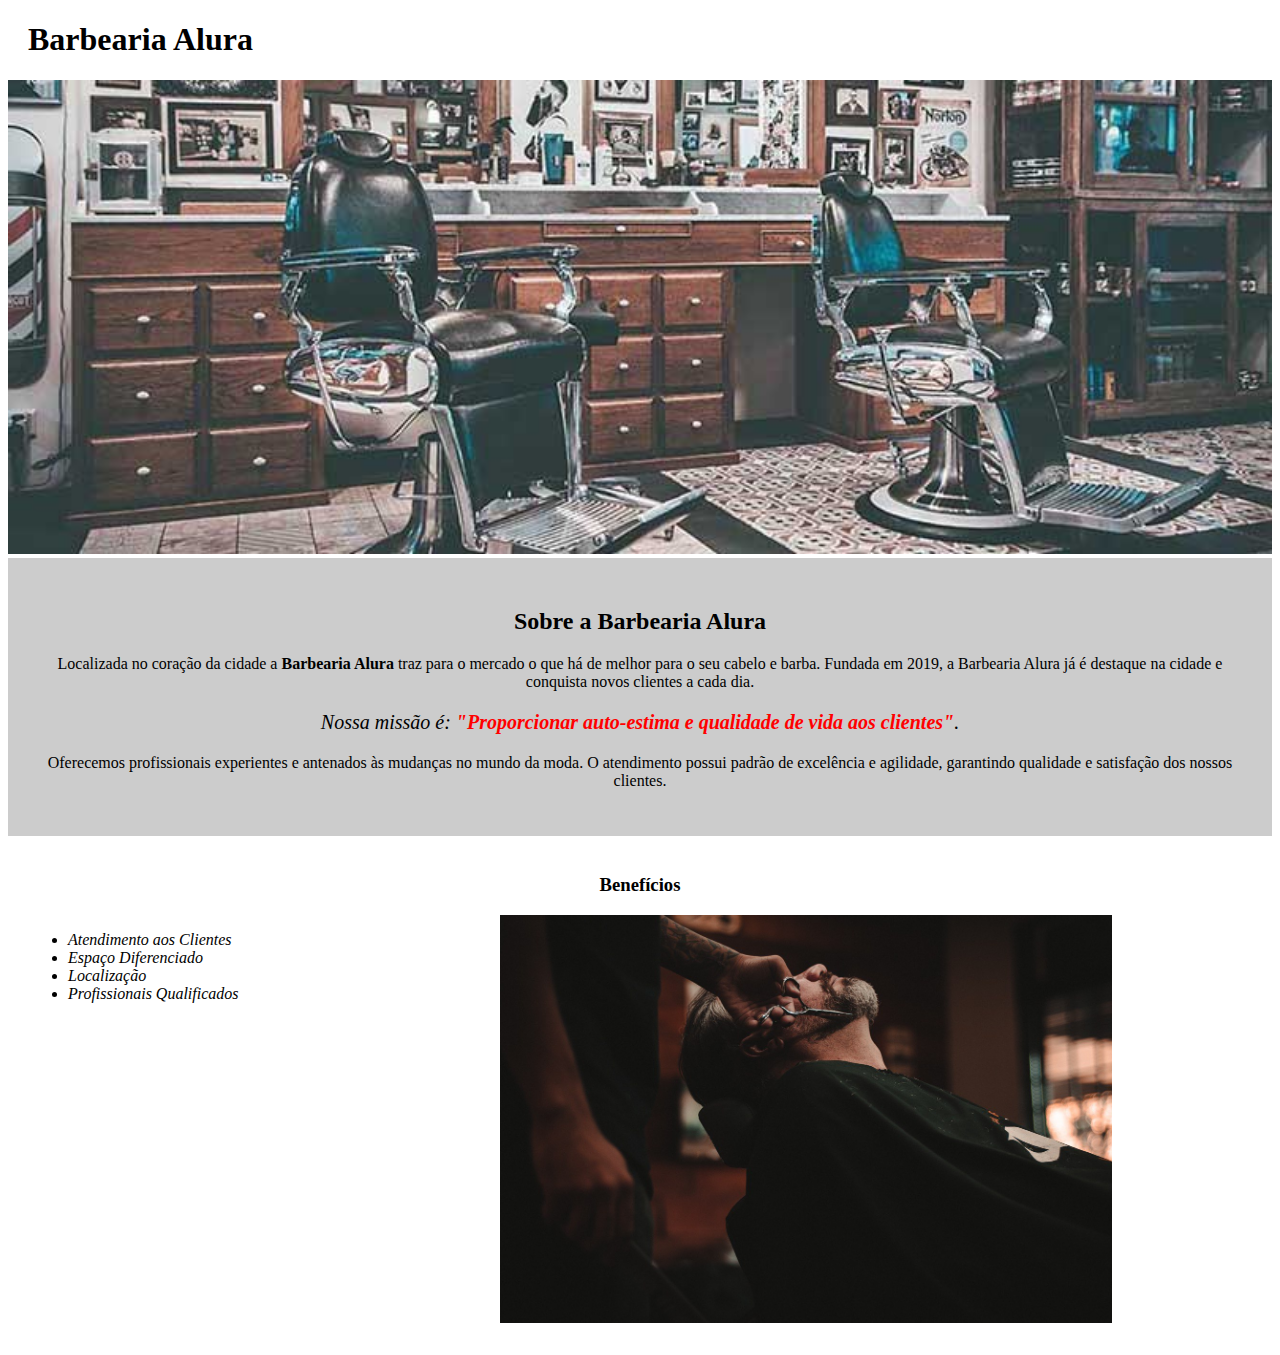
==== index.html @ ba333502 "Add files via upload" ====
<!DOCTYPE html>
<html lang="pt-br">
	<head>
		<meta charset="UTF-8">
		<title> Barbearia Alura</title>
		
		<link rel="stylesheet" href="style.css">
		</head>
	<body>
		<header>
			<h1 class="titulo-principal">Barbearia Alura</h1>

		</header>
		<img id="banner" src="banner.jpg">
		<div class="principal">
			<h2 class="titulocentralizado">Sobre a Barbearia Alura</h1>

			<p>Localizada no coração da cidade a <strong>Barbearia Alura</strong> traz para o mercado o que há de melhor para o seu cabelo e barba. Fundada em 2019, a Barbearia Alura já é destaque na cidade e conquista novos clientes a cada dia.</p>

			<p id="missao"> <em>Nossa missão é: <strong>"Proporcionar auto-estima e qualidade de vida aos clientes"</strong>.</em></p>

			<p>Oferecemos profissionais experientes e antenados às mudanças no mundo da moda. O atendimento possui padrão de excelência e agilidade, garantindo qualidade e satisfação dos nossos clientes.</p>
		</div>
		<div class="beneficios">
			<h3 class="titulocentralizado">Benefícios</h2>

			<ul>
				<li class="items">Atendimento aos Clientes</li>
				<li class="items">Espaço Diferenciado</li>
				<li class="items">Localização</li>
				<li class="items">Profissionais Qualificados</li>
			</ul>
			<img class="imagembeneficios" src="beneficios.jpg">	
		</div>
	</body>
</html>
---- style.css ----
body {
	
}

#banner{
	width: 100%
}

.principal{
	background: #CCCCCC;
	padding: 30px;
}
.titulo-principal{
	padding-left: 20px;
}
.titulocentralizado{
	text-align: center;
}

p {
	text-align: center;
}

#missao {
	font-size: 20px
}

em strong {
	color: red;
}

.items{
	font-style: italic;
}

.beneficios{
	background: #FFFFFF;
	padding: 20px;
}


ul {
	display: inline-block;
	vertical-align: top;
	width: 20%;
	margin-right: 15%;
}
.imagembeneficios{
	width: 50%
}
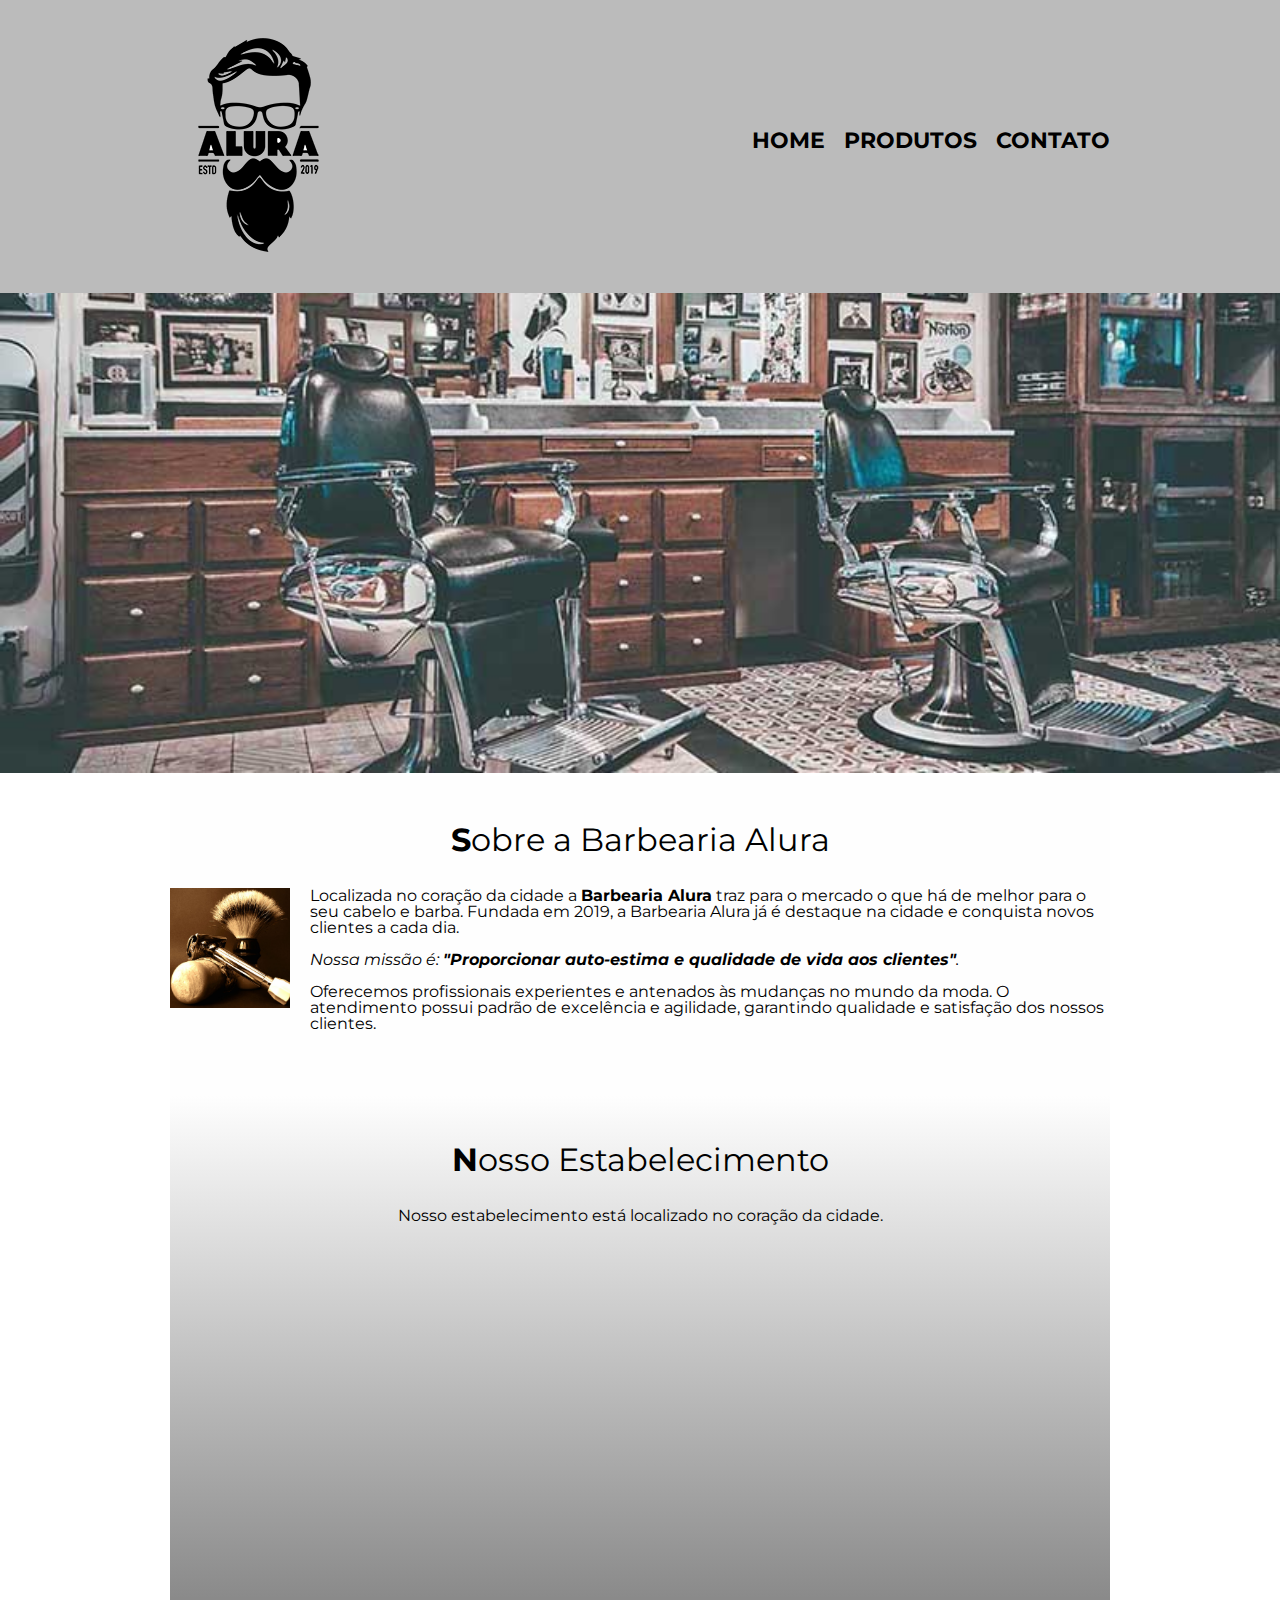
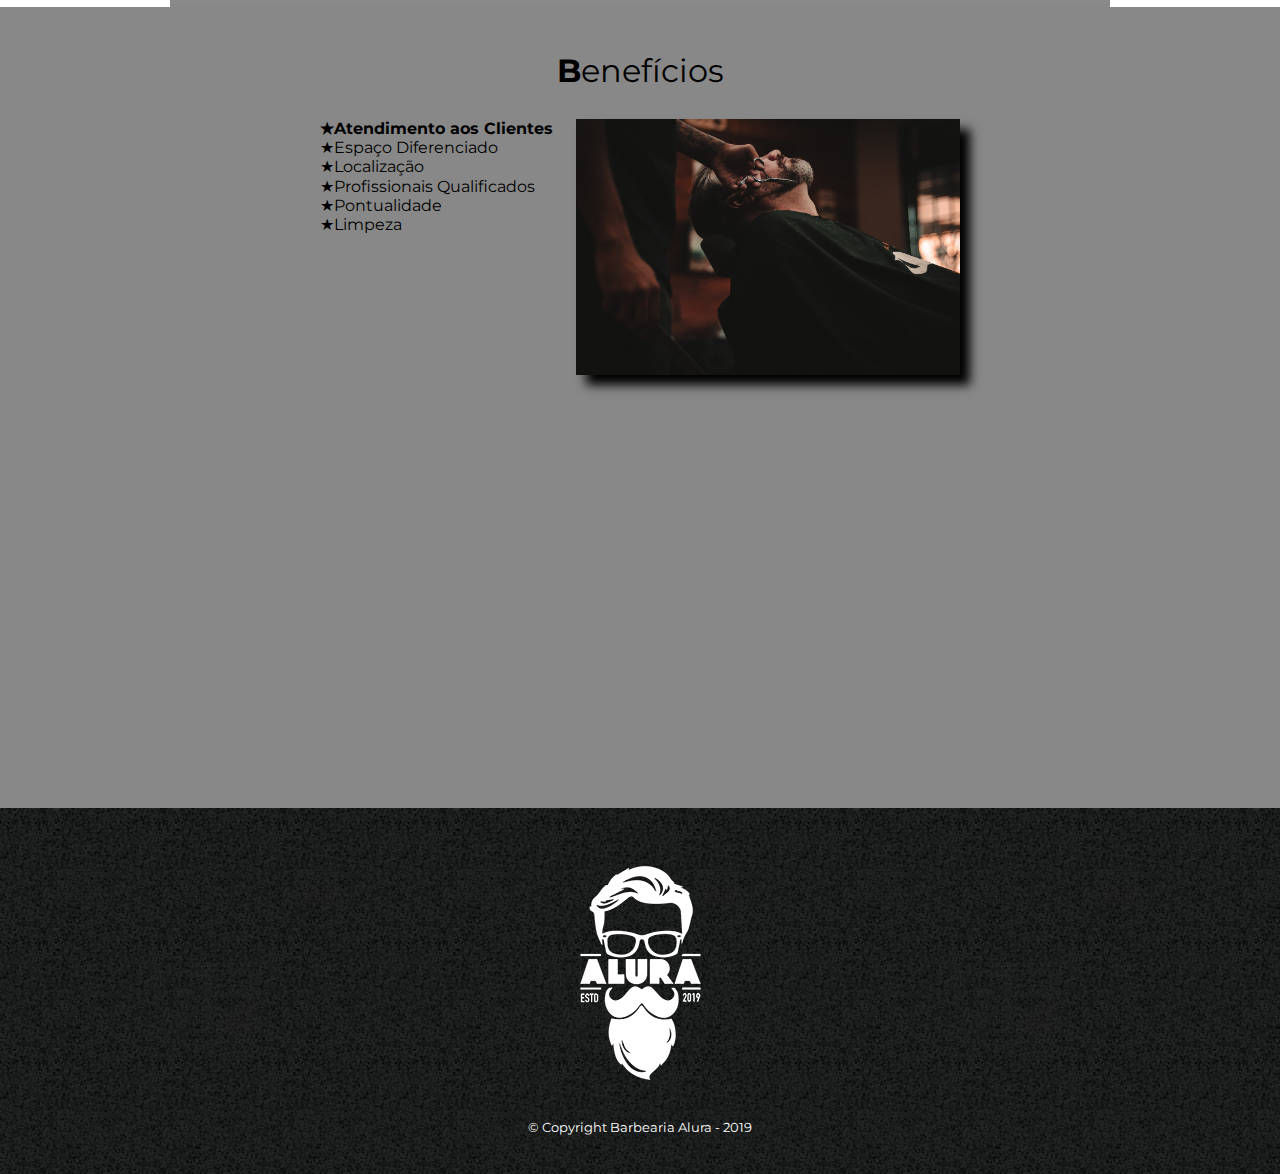
==== commit 91bd8b1e: "Add files via upload" ====
--- a/index.html
+++ b/index.html
@@ -4,33 +4,68 @@
 		<meta charset="UTF-8">
 		<title> Barbearia Alura</title>
 		
+		<link rel="stylesheet" href="reset.css">
 		<link rel="stylesheet" href="style.css">
-		</head>
+		<link href="https://fonts.googleapis.com/css?family=Montserrat&display=swap" rel="stylesheet">
+
+	</head>
 	<body>
 		<header>
-			<h1 class="titulo-principal">Barbearia Alura</h1>
+			<div class="caixa-top">
+				<h1><img src="logo.png" alt="Logo da Barbearia Alura"></h1>
 
+				<nav>
+					<ul>
+					<li><a href="index.html">Home</a></li>
+					<li><a href="produtos.html">Produtos</a></li>
+					<li><a href="contato.html">Contato</a></li>
+				</ul>
+				</nav>
+			</div>			
 		</header>
-		<img id="banner" src="banner.jpg">
-		<div class="principal">
-			<h2 class="titulocentralizado">Sobre a Barbearia Alura</h1>
 
-			<p>Localizada no coração da cidade a <strong>Barbearia Alura</strong> traz para o mercado o que há de melhor para o seu cabelo e barba. Fundada em 2019, a Barbearia Alura já é destaque na cidade e conquista novos clientes a cada dia.</p>
+		<img class="banner" src="banner.jpg">
 
-			<p id="missao"> <em>Nossa missão é: <strong>"Proporcionar auto-estima e qualidade de vida aos clientes"</strong>.</em></p>
+		<main>
+			<section class="principal">
+				<h2 class="titulo-principal">Sobre a Barbearia Alura</h2>
 
-			<p>Oferecemos profissionais experientes e antenados às mudanças no mundo da moda. O atendimento possui padrão de excelência e agilidade, garantindo qualidade e satisfação dos nossos clientes.</p>
-		</div>
-		<div class="beneficios">
-			<h3 class="titulocentralizado">Benefícios</h2>
+					<img src="utensilios.jpg" class="utensilios" alt="Utensilios de um barbeiro.">
 
-			<ul>
-				<li class="items">Atendimento aos Clientes</li>
-				<li class="items">Espaço Diferenciado</li>
-				<li class="items">Localização</li>
-				<li class="items">Profissionais Qualificados</li>
-			</ul>
-			<img class="imagembeneficios" src="beneficios.jpg">	
-		</div>
+				<p>Localizada no coração da cidade a <strong>Barbearia Alura</strong> traz para o mercado o que há de melhor para o seu cabelo e barba. Fundada em 2019, a Barbearia Alura já é destaque na cidade e conquista novos clientes a cada dia.</p>
+
+				<p id="missao"> <em>Nossa missão é: <strong>"Proporcionar auto-estima e qualidade de vida aos clientes"</strong>.</em></p>
+
+				<p>Oferecemos profissionais experientes e antenados às mudanças no mundo da moda. O atendimento possui padrão de excelência e agilidade, garantindo qualidade e satisfação dos nossos clientes.</p>
+			</section>
+
+			<div class="mapa-conteudo">
+				<section class="mapa">
+				<h3 class="titulo-principal"> Nosso Estabelecimento</h3> 
+				<p> Nosso estabelecimento está localizado no coração da cidade.</p>
+				<iframe src="https://www.google.com/maps/embed?pb=!1m18!1m12!1m3!1d64562916.15449908!2d-54.94341656467442!3d9.008199497427068!2m3!1f0!2f0!3f0!3m2!1i1024!2i768!4f13.1!3m3!1m2!1s0x94ce5a2b2ed7f3a1%3A0xab35da2f5ca62674!2sCaelum%20-%20Education%20and%20Innovation!5e0!3m2!1sen!2sbr!4v1597097750731!5m2!1sen!2sbr" width="100%" height="300" frameborder="0" style="border:0;" allowfullscreen="" aria-hidden="false" tabindex="0"></iframe>
+
+				</section>
+			</div>	
+			<section class="beneficios">
+				<h3 class="titulo-principal">Benefícios</h2>
+
+				<div class="conteudo-beneficios">	
+					<ul class="lista-beneficios">
+						<li class="itens">Atendimento aos Clientes</li>
+						<li class="itens">Espaço Diferenciado</li>
+						<li class="itens">Localização</li>
+						<li class="itens">Profissionais Qualificados</li>
+						<li class="itens">Pontualidade</li>
+						<li class="itens">Limpeza</li>
+					</ul><img class="imagem-beneficios" src="beneficios.jpg">	
+				<div class="video"><iframe width="560" height="315" src="https://www.youtube.com/embed/wcVVXUV0YUY" frameborder="0" allow="accelerometer; autoplay; encrypted-media; gyroscope; picture-in-picture" allowfullscreen></iframe></div>
+
+			</section>
+		</main>
 	</body>
+	<footer>
+			<img src="logo-branco.png" alt="Logo da Barbearia Alura">
+			<p class="copyright">&copy; Copyright Barbearia Alura - 2019</p>
+	</footer>	
 </html>--- a/style.css
+++ b/style.css
@@ -1,50 +1,245 @@
-body {
+body { 
+    font-family: 'Montserrat', sans-serif;
+ }
+
+
+header{
+	background: #BBBBBB;
+	padding: 20px 0;
+}
+.caixa-top{
+	position: relative;
+	width: 940px;
+	margin:0 auto;
+}
+nav{
+	position:absolute;
+	top:110px;
+	right:0;
+}
+
+nav li{
+	display:inline;
+	margin:0 0 0 15px;
+}
+
+nav a{
+	text-transform: uppercase;
+	color: #000000;
+	font-weight:bold;
+	font-size: 22px;
+	text-decoration: none;
+}
+
+nav a:hover {
+	color: #C78C19;
+	text-decoration: underline;
+}
+
+ 
+.produtos {
+	width: 940px;
+	margin:0 auto;
+	padding: 50px 0;
+}
+
+.produtos li {
+	display: inline-block;
+	text-align: center;
+	width: 30%;
+	vertical-align: top;
+	margin: 0 1.5%;
+	padding:30px 20px;
+	box-sizing: border-box;
+	border: #000000 solid 2px ;
+	border-radius: 10px;
+
+}
+
+.produtos li:hover {
+	border-color: #C78C19;
+}
+
+.produtos li:active {
+	border-color: #088C19;
+}
+
+.produtos li:hover h2 {
+	font-size: 34px;
+}
+
+.produtos h2{
+	font-size: 30px;
+	font-weight:bold;
+}
+
+.produto-descricao{
+	font-size: 18px;
+}
+
+.produto-preco{
+	font-size: 22px;
+	font-weight:bold;
+	margin-top: 10px;
+}
+footer {
+	text-align: center;
+	background: url("bg.jpg");
+	padding: 40px 0;
+}
+
+.copyright{
+	color: #FFFFFF;
+	font-size:13px;
+	margin: 20px 0 0;
+
+}
+main {
 	
 }
 
-#banner{
-	width: 100%
-}
-
-.principal{
-	background: #CCCCCC;
-	padding: 30px;
-}
+form{
+	margin: 40px 0;
+
+}
+form label, form legend{
+	display: block;
+	font-size: 20px;
+	margin: 0 0 10px;
+}
+.input-padrao{
+	display:block;
+	margin: 0 0 20px;
+	padding: 10px 20px;
+	width: 50%
+}
+.checkbox{
+	margin: 20px 0;
+}
+.enviar{
+	width: 40%;
+	padding: 15px 0;
+	background: orange;
+	color: white;
+	font-weight: bold;
+	font-size: 18px;
+	border:none;
+	border-radius: 10px;
+	transition: 1s all;
+	cursor:pointer;
+}
+.enviar:hover{
+	background: darkorange;
+	transform: scale(1.2);
+}
+table {
+	margin: 40px 0 20px;
+}
+
+thead {
+	background: #555555;
+	color: white;
+	font-weight: bold;
+}
+
+td, th {
+	border: 1px solid #000000;
+	padding: 8px 15px
+}
+
+/*css da pagina inicial */
+.banner {
+	width:100%;
+
+}
+
 .titulo-principal{
-	padding-left: 20px;
-}
-.titulocentralizado{
+		text-align: center;
+		font-size: 2em;
+		margin: 0 0 1em;
+		clear: left;
+				
+}
+.titulo-principal:first-letter{
+	font-weight: bold;
+}
+
+.principal {
+	padding: 3em 0;
+	background: #FEFEFE;
+	width: 940px;
+	margin: 0 auto;
+
+}
+
+.principal p {
+	margin: 0 0 1em;
+}
+
+.principal strong {
+	font-weight: bold;
+}
+
+.principal em{
+	font-style: italic;
+}
+
+.utensilios {
+	width: 120px;
+	float: left;
+	margin: 0 20px 20px 0;
+}
+.mapa {
+	padding: 3em 0;
+	background: linear-gradient(#FEFEFE, #888888)
+	
+}
+.mapa-conteudo{
+	width: 940px;
+	margin: 0 auto;
+}
+.mapa p {
+	margin: 2em 0;
 	text-align: center;
 }
 
-p {
-	text-align: center;
-}
-
-#missao {
-	font-size: 20px
-}
-
-em strong {
-	color: red;
-}
-
-.items{
-	font-style: italic;
-}
-
 .beneficios{
-	background: #FFFFFF;
-	padding: 20px;
-}
-
-
-ul {
+	padding: 3em 0;
+	background: #888888;
+
+
+}
+.conteudo-beneficios{
+	width: 640px;
+	margin: 0 auto;
+}
+.lista-beneficios{
+	width: 40%;
 	display: inline-block;
 	vertical-align: top;
-	width: 20%;
-	margin-right: 15%;
-}
-.imagembeneficios{
-	width: 50%
+}
+.itens:before{
+	content: "★";
+}
+
+.itens {
+	line-height: 1.2;
+}
+.itens:first-child {
+	font-weight: bold;
+}
+
+.imagem-beneficios{
+	width: 60%;
+	opacity: 1;
+	transition: 400ms;
+	box-shadow: 10px 10px 10px #000000;
+}
+.imagem-beneficios:hover {
+	opacity: 0.6;
+	;
+}
+.video {
+	width: 560px;
+	margin: 2em auto;
 }